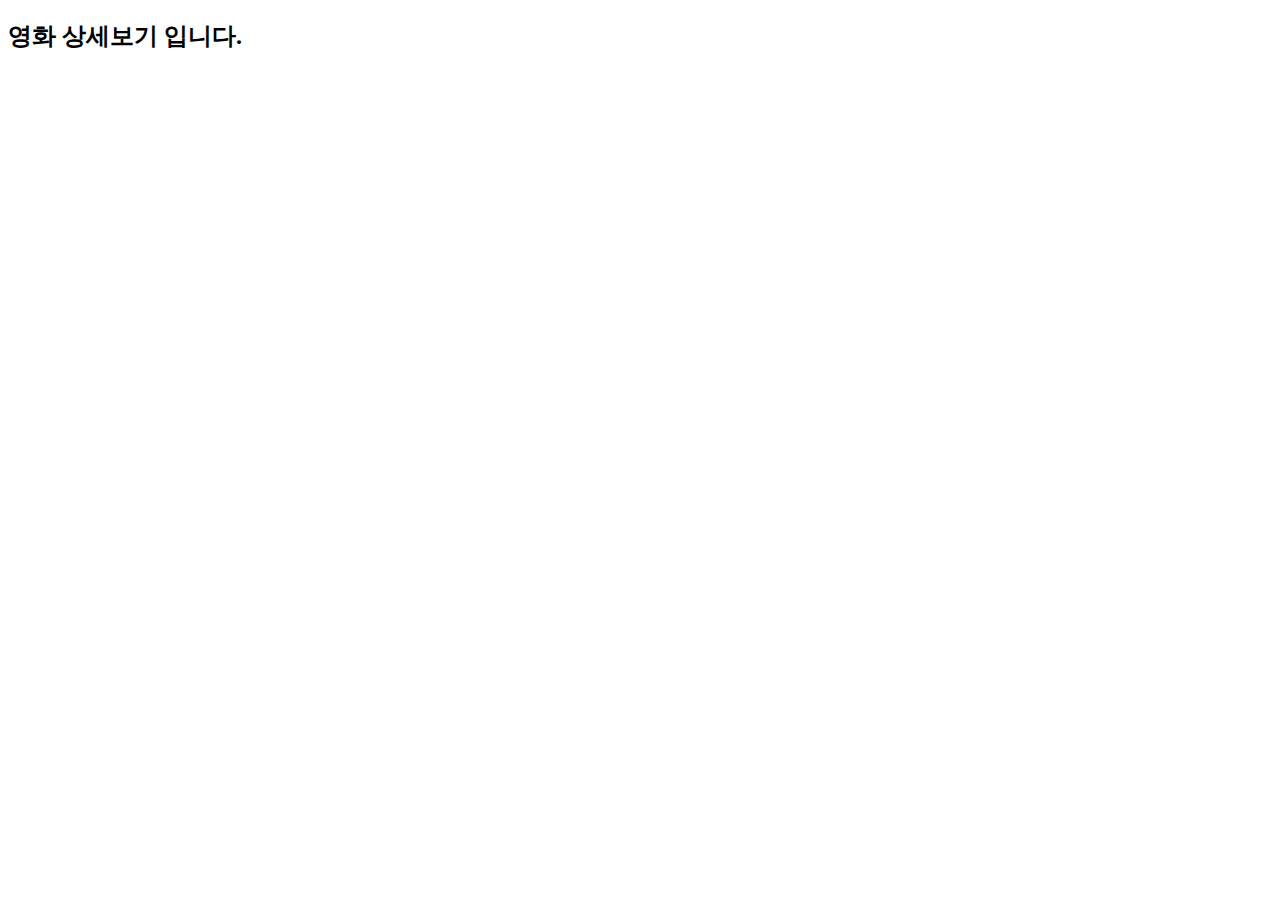
==== detail.html @ 6988b977 "버튼" ====
<!DOCTYPE html>
<html lang="en">
<head>
    <meta charset="UTF-8">
    <meta name="viewport" content="width=device-width, initial-scale=1.0">
    <title>Document</title>
</head>
<body>
    <h2>영화 상세보기 입니다.</h2>
</body>
</html>
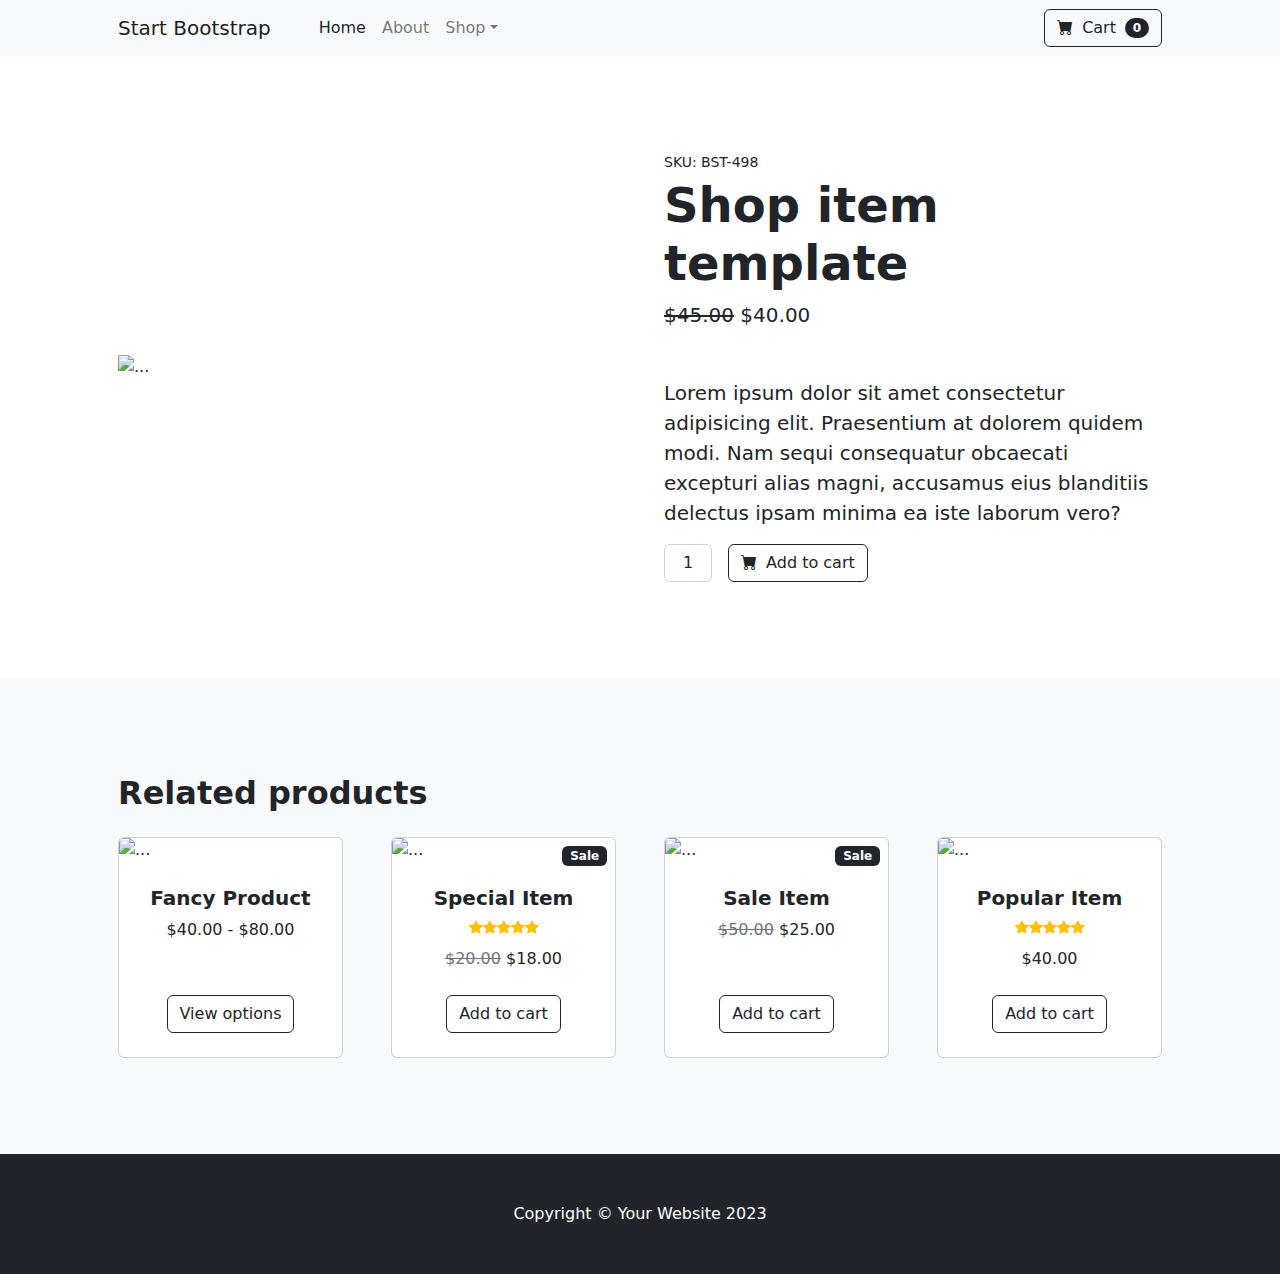
==== commit 011f15c9: "'add_detail'" ====
--- a/detail.html
+++ b/detail.html
@@ -1,11 +1,185 @@
 <!DOCTYPE html>
 <html lang="en">
-<head>
-    <meta charset="UTF-8">
-    <meta name="viewport" content="width=device-width, initial-scale=1.0">
-    <title>Document</title>
-</head>
-<body>
-    <h2>영화 상세보기 입니다.</h2>
-</body>
-</html>+    <head>
+        <meta charset="utf-8" />
+        <meta name="viewport" content="width=device-width, initial-scale=1, shrink-to-fit=no" />
+        <meta name="description" content="" />
+        <meta name="author" content="" />
+        <title>Shop Item - Start Bootstrap Template</title>
+        <!-- Favicon-->
+        <link rel="icon" type="image/x-icon" href="assets/favicon.ico" />
+        <!-- Bootstrap icons-->
+        <link href="https://cdn.jsdelivr.net/npm/bootstrap-icons@1.5.0/font/bootstrap-icons.css" rel="stylesheet" />
+        <!-- Core theme CSS (includes Bootstrap)-->
+        <link href="css/styles_detail.css" rel="stylesheet" />
+    </head>
+    <body>
+        <!-- Navigation-->
+        <nav class="navbar navbar-expand-lg navbar-light bg-light">
+            <div class="container px-4 px-lg-5">
+                <a class="navbar-brand" href="#!">Start Bootstrap</a>
+                <button class="navbar-toggler" type="button" data-bs-toggle="collapse" data-bs-target="#navbarSupportedContent" aria-controls="navbarSupportedContent" aria-expanded="false" aria-label="Toggle navigation"><span class="navbar-toggler-icon"></span></button>
+                <div class="collapse navbar-collapse" id="navbarSupportedContent">
+                    <ul class="navbar-nav me-auto mb-2 mb-lg-0 ms-lg-4">
+                        <li class="nav-item"><a class="nav-link active" aria-current="page" href="#!">Home</a></li>
+                        <li class="nav-item"><a class="nav-link" href="#!">About</a></li>
+                        <li class="nav-item dropdown">
+                            <a class="nav-link dropdown-toggle" id="navbarDropdown" href="#" role="button" data-bs-toggle="dropdown" aria-expanded="false">Shop</a>
+                            <ul class="dropdown-menu" aria-labelledby="navbarDropdown">
+                                <li><a class="dropdown-item" href="#!">All Products</a></li>
+                                <li><hr class="dropdown-divider" /></li>
+                                <li><a class="dropdown-item" href="#!">Popular Items</a></li>
+                                <li><a class="dropdown-item" href="#!">New Arrivals</a></li>
+                            </ul>
+                        </li>
+                    </ul>
+                    <form class="d-flex">
+                        <button class="btn btn-outline-dark" type="submit">
+                            <i class="bi-cart-fill me-1"></i>
+                            Cart
+                            <span class="badge bg-dark text-white ms-1 rounded-pill">0</span>
+                        </button>
+                    </form>
+                </div>
+            </div>
+        </nav>
+        <!-- Product section-->
+        <section class="py-5">
+            <div class="container px-4 px-lg-5 my-5">
+                <div class="row gx-4 gx-lg-5 align-items-center">
+                    <div class="col-md-6"><img class="card-img-top mb-5 mb-md-0" src="https://dummyimage.com/600x700/dee2e6/6c757d.jpg" alt="..." /></div>
+                    <div class="col-md-6">
+                        <div class="small mb-1">SKU: BST-498</div>
+                        <h1 class="display-5 fw-bolder">Shop item template</h1>
+                        <div class="fs-5 mb-5">
+                            <span class="text-decoration-line-through">$45.00</span>
+                            <span>$40.00</span>
+                        </div>
+                        <p class="lead">Lorem ipsum dolor sit amet consectetur adipisicing elit. Praesentium at dolorem quidem modi. Nam sequi consequatur obcaecati excepturi alias magni, accusamus eius blanditiis delectus ipsam minima ea iste laborum vero?</p>
+                        <div class="d-flex">
+                            <input class="form-control text-center me-3" id="inputQuantity" type="num" value="1" style="max-width: 3rem" />
+                            <button class="btn btn-outline-dark flex-shrink-0" type="button">
+                                <i class="bi-cart-fill me-1"></i>
+                                Add to cart
+                            </button>
+                        </div>
+                    </div>
+                </div>
+            </div>
+        </section>
+        <!-- Related items section-->
+        <section class="py-5 bg-light">
+            <div class="container px-4 px-lg-5 mt-5">
+                <h2 class="fw-bolder mb-4">Related products</h2>
+                <div class="row gx-4 gx-lg-5 row-cols-2 row-cols-md-3 row-cols-xl-4 justify-content-center">
+                    <div class="col mb-5">
+                        <div class="card h-100">
+                            <!-- Product image-->
+                            <img class="card-img-top" src="https://dummyimage.com/450x300/dee2e6/6c757d.jpg" alt="..." />
+                            <!-- Product details-->
+                            <div class="card-body p-4">
+                                <div class="text-center">
+                                    <!-- Product name-->
+                                    <h5 class="fw-bolder">Fancy Product</h5>
+                                    <!-- Product price-->
+                                    $40.00 - $80.00
+                                </div>
+                            </div>
+                            <!-- Product actions-->
+                            <div class="card-footer p-4 pt-0 border-top-0 bg-transparent">
+                                <div class="text-center"><a class="btn btn-outline-dark mt-auto" href="#">View options</a></div>
+                            </div>
+                        </div>
+                    </div>
+                    <div class="col mb-5">
+                        <div class="card h-100">
+                            <!-- Sale badge-->
+                            <div class="badge bg-dark text-white position-absolute" style="top: 0.5rem; right: 0.5rem">Sale</div>
+                            <!-- Product image-->
+                            <img class="card-img-top" src="https://dummyimage.com/450x300/dee2e6/6c757d.jpg" alt="..." />
+                            <!-- Product details-->
+                            <div class="card-body p-4">
+                                <div class="text-center">
+                                    <!-- Product name-->
+                                    <h5 class="fw-bolder">Special Item</h5>
+                                    <!-- Product reviews-->
+                                    <div class="d-flex justify-content-center small text-warning mb-2">
+                                        <div class="bi-star-fill"></div>
+                                        <div class="bi-star-fill"></div>
+                                        <div class="bi-star-fill"></div>
+                                        <div class="bi-star-fill"></div>
+                                        <div class="bi-star-fill"></div>
+                                    </div>
+                                    <!-- Product price-->
+                                    <span class="text-muted text-decoration-line-through">$20.00</span>
+                                    $18.00
+                                </div>
+                            </div>
+                            <!-- Product actions-->
+                            <div class="card-footer p-4 pt-0 border-top-0 bg-transparent">
+                                <div class="text-center"><a class="btn btn-outline-dark mt-auto" href="#">Add to cart</a></div>
+                            </div>
+                        </div>
+                    </div>
+                    <div class="col mb-5">
+                        <div class="card h-100">
+                            <!-- Sale badge-->
+                            <div class="badge bg-dark text-white position-absolute" style="top: 0.5rem; right: 0.5rem">Sale</div>
+                            <!-- Product image-->
+                            <img class="card-img-top" src="https://dummyimage.com/450x300/dee2e6/6c757d.jpg" alt="..." />
+                            <!-- Product details-->
+                            <div class="card-body p-4">
+                                <div class="text-center">
+                                    <!-- Product name-->
+                                    <h5 class="fw-bolder">Sale Item</h5>
+                                    <!-- Product price-->
+                                    <span class="text-muted text-decoration-line-through">$50.00</span>
+                                    $25.00
+                                </div>
+                            </div>
+                            <!-- Product actions-->
+                            <div class="card-footer p-4 pt-0 border-top-0 bg-transparent">
+                                <div class="text-center"><a class="btn btn-outline-dark mt-auto" href="#">Add to cart</a></div>
+                            </div>
+                        </div>
+                    </div>
+                    <div class="col mb-5">
+                        <div class="card h-100">
+                            <!-- Product image-->
+                            <img class="card-img-top" src="https://dummyimage.com/450x300/dee2e6/6c757d.jpg" alt="..." />
+                            <!-- Product details-->
+                            <div class="card-body p-4">
+                                <div class="text-center">
+                                    <!-- Product name-->
+                                    <h5 class="fw-bolder">Popular Item</h5>
+                                    <!-- Product reviews-->
+                                    <div class="d-flex justify-content-center small text-warning mb-2">
+                                        <div class="bi-star-fill"></div>
+                                        <div class="bi-star-fill"></div>
+                                        <div class="bi-star-fill"></div>
+                                        <div class="bi-star-fill"></div>
+                                        <div class="bi-star-fill"></div>
+                                    </div>
+                                    <!-- Product price-->
+                                    $40.00
+                                </div>
+                            </div>
+                            <!-- Product actions-->
+                            <div class="card-footer p-4 pt-0 border-top-0 bg-transparent">
+                                <div class="text-center"><a class="btn btn-outline-dark mt-auto" href="#">Add to cart</a></div>
+                            </div>
+                        </div>
+                    </div>
+                </div>
+            </div>
+        </section>
+        <!-- Footer-->
+        <footer class="py-5 bg-dark">
+            <div class="container"><p class="m-0 text-center text-white">Copyright &copy; Your Website 2023</p></div>
+        </footer>
+        <!-- Bootstrap core JS-->
+        <script src="https://cdn.jsdelivr.net/npm/bootstrap@5.2.3/dist/js/bootstrap.bundle.min.js"></script>
+        <!-- Core theme JS-->
+        <script src="js/scripts_detail.js"></script>
+    </body>
+</html>
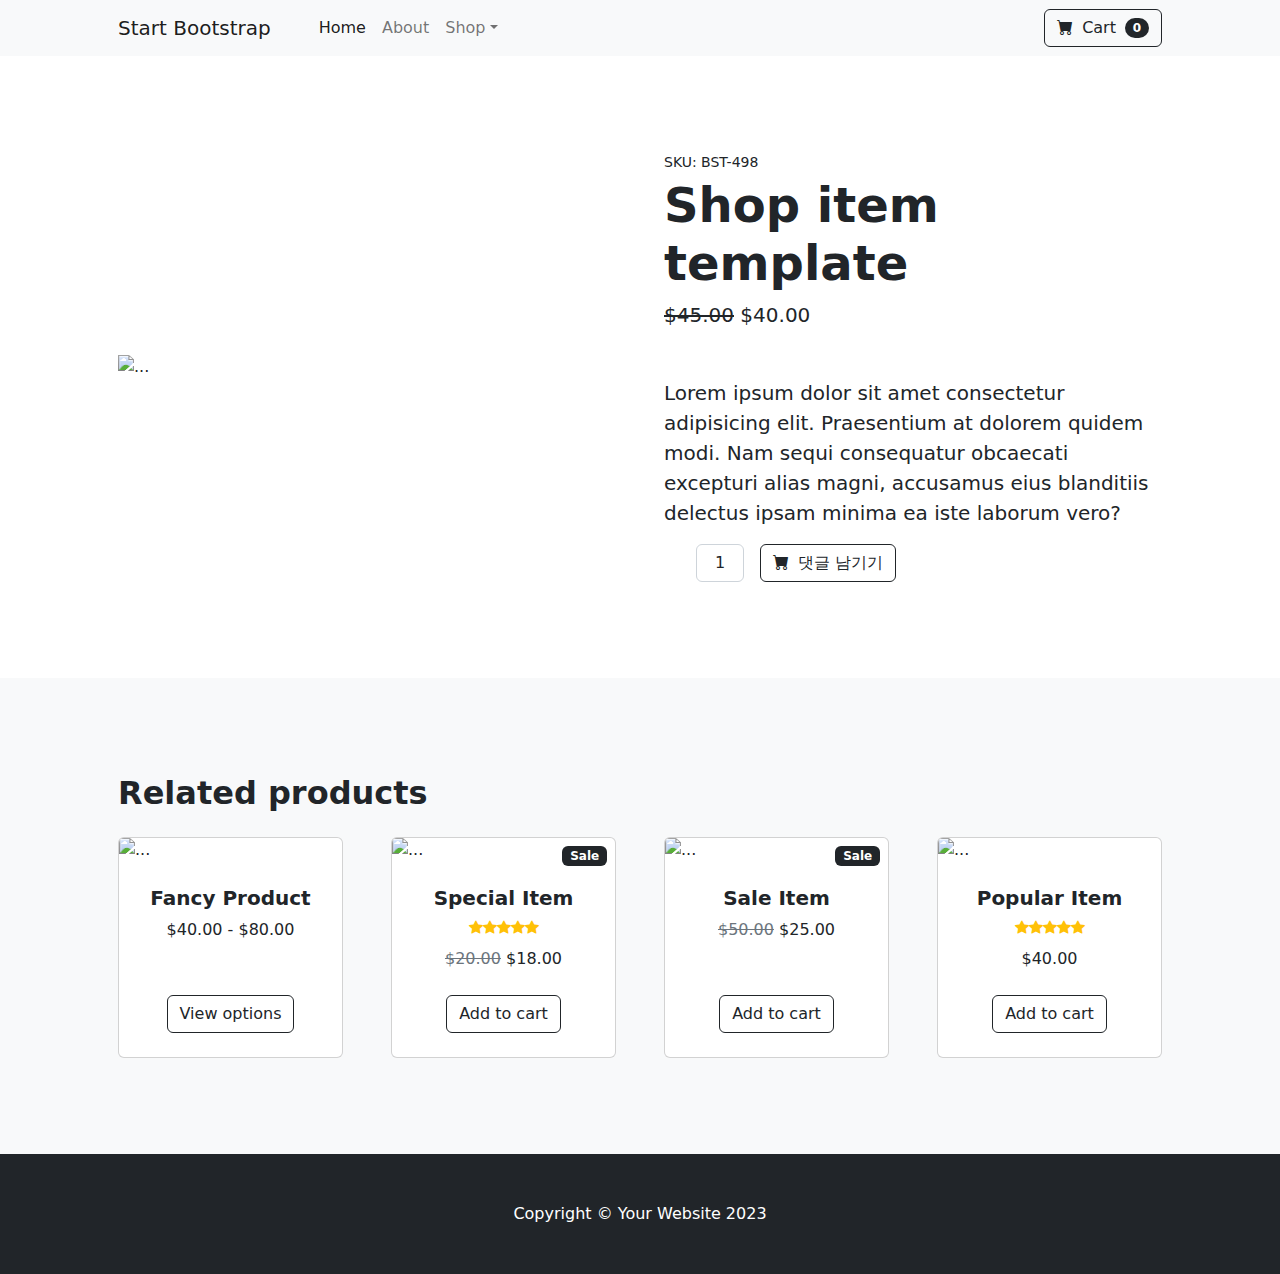
==== commit 8f57844d: "버튼 장바구니 담기 댓글로 바꾸고 버튼 js 추가함" ====
--- a/detail.html
+++ b/detail.html
@@ -12,6 +12,7 @@
         <link href="https://cdn.jsdelivr.net/npm/bootstrap-icons@1.5.0/font/bootstrap-icons.css" rel="stylesheet" />
         <!-- Core theme CSS (includes Bootstrap)-->
         <link href="css/styles_detail.css" rel="stylesheet" />
+        <script src="./js/button.js"></script>
     </head>
     <body>
         <!-- Navigation-->
@@ -57,10 +58,11 @@
                         </div>
                         <p class="lead">Lorem ipsum dolor sit amet consectetur adipisicing elit. Praesentium at dolorem quidem modi. Nam sequi consequatur obcaecati excepturi alias magni, accusamus eius blanditiis delectus ipsam minima ea iste laborum vero?</p>
                         <div class="d-flex">
-                            <input class="form-control text-center me-3" id="inputQuantity" type="num" value="1" style="max-width: 3rem" />
-                            <button class="btn btn-outline-dark flex-shrink-0" type="button">
+                            <ul id="commentList"></ul>
+                            <input class="form-control text-center me-3" id="commentInput" type="num" value="1" style="max-width: 3rem" />
+                            <button id="commentButton" class="btn btn-outline-dark flex-shrink-0" type="button">
                                 <i class="bi-cart-fill me-1"></i>
-                                Add to cart
+                                댓글 남기기 
                             </button>
                         </div>
                     </div>
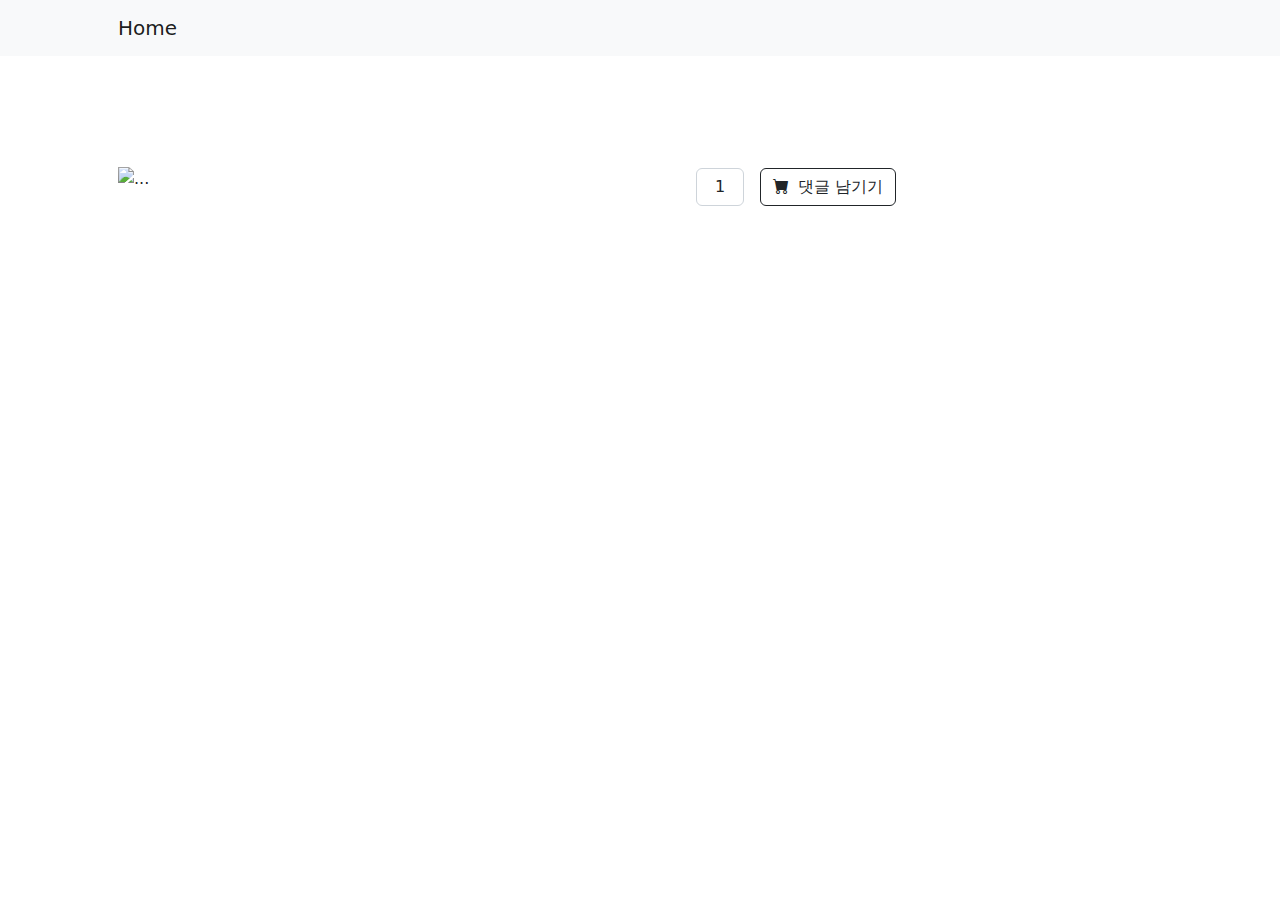
==== commit 59d3b33b: "'done'" ====
--- a/detail.html
+++ b/detail.html
@@ -18,45 +18,16 @@
         <!-- Navigation-->
         <nav class="navbar navbar-expand-lg navbar-light bg-light">
             <div class="container px-4 px-lg-5">
-                <a class="navbar-brand" href="#!">Start Bootstrap</a>
-                <button class="navbar-toggler" type="button" data-bs-toggle="collapse" data-bs-target="#navbarSupportedContent" aria-controls="navbarSupportedContent" aria-expanded="false" aria-label="Toggle navigation"><span class="navbar-toggler-icon"></span></button>
-                <div class="collapse navbar-collapse" id="navbarSupportedContent">
-                    <ul class="navbar-nav me-auto mb-2 mb-lg-0 ms-lg-4">
-                        <li class="nav-item"><a class="nav-link active" aria-current="page" href="#!">Home</a></li>
-                        <li class="nav-item"><a class="nav-link" href="#!">About</a></li>
-                        <li class="nav-item dropdown">
-                            <a class="nav-link dropdown-toggle" id="navbarDropdown" href="#" role="button" data-bs-toggle="dropdown" aria-expanded="false">Shop</a>
-                            <ul class="dropdown-menu" aria-labelledby="navbarDropdown">
-                                <li><a class="dropdown-item" href="#!">All Products</a></li>
-                                <li><hr class="dropdown-divider" /></li>
-                                <li><a class="dropdown-item" href="#!">Popular Items</a></li>
-                                <li><a class="dropdown-item" href="#!">New Arrivals</a></li>
-                            </ul>
-                        </li>
-                    </ul>
-                    <form class="d-flex">
-                        <button class="btn btn-outline-dark" type="submit">
-                            <i class="bi-cart-fill me-1"></i>
-                            Cart
-                            <span class="badge bg-dark text-white ms-1 rounded-pill">0</span>
-                        </button>
-                    </form>
-                </div>
-            </div>
+                <a class="navbar-brand" href="index.html">Home</a>
         </nav>
         <!-- Product section-->
         <section class="py-5">
             <div class="container px-4 px-lg-5 my-5">
                 <div class="row gx-4 gx-lg-5 align-items-center">
-                    <div class="col-md-6"><img class="card-img-top mb-5 mb-md-0" src="https://dummyimage.com/600x700/dee2e6/6c757d.jpg" alt="..." /></div>
+                    <div class="col-md-6"><img id="image" class="card-img-top mb-5 mb-md-0" src="https://dummyimage.com/600x700/dee2e6/6c757d.jpg" alt="..." /></div>
                     <div class="col-md-6">
-                        <div class="small mb-1">SKU: BST-498</div>
-                        <h1 class="display-5 fw-bolder">Shop item template</h1>
-                        <div class="fs-5 mb-5">
-                            <span class="text-decoration-line-through">$45.00</span>
-                            <span>$40.00</span>
-                        </div>
-                        <p class="lead">Lorem ipsum dolor sit amet consectetur adipisicing elit. Praesentium at dolorem quidem modi. Nam sequi consequatur obcaecati excepturi alias magni, accusamus eius blanditiis delectus ipsam minima ea iste laborum vero?</p>
+                        <h1 id='title' class="display-5 fw-bolder">제목</h1>
+                        <p id="intro" class="lead">인트로</p>
                         <div class="d-flex">
                             <ul id="commentList"></ul>
                             <input class="form-control text-center me-3" id="commentInput" type="num" value="1" style="max-width: 3rem" />
@@ -69,119 +40,34 @@
                 </div>
             </div>
         </section>
-        <!-- Related items section-->
-        <section class="py-5 bg-light">
-            <div class="container px-4 px-lg-5 mt-5">
-                <h2 class="fw-bolder mb-4">Related products</h2>
-                <div class="row gx-4 gx-lg-5 row-cols-2 row-cols-md-3 row-cols-xl-4 justify-content-center">
-                    <div class="col mb-5">
-                        <div class="card h-100">
-                            <!-- Product image-->
-                            <img class="card-img-top" src="https://dummyimage.com/450x300/dee2e6/6c757d.jpg" alt="..." />
-                            <!-- Product details-->
-                            <div class="card-body p-4">
-                                <div class="text-center">
-                                    <!-- Product name-->
-                                    <h5 class="fw-bolder">Fancy Product</h5>
-                                    <!-- Product price-->
-                                    $40.00 - $80.00
-                                </div>
-                            </div>
-                            <!-- Product actions-->
-                            <div class="card-footer p-4 pt-0 border-top-0 bg-transparent">
-                                <div class="text-center"><a class="btn btn-outline-dark mt-auto" href="#">View options</a></div>
-                            </div>
-                        </div>
-                    </div>
-                    <div class="col mb-5">
-                        <div class="card h-100">
-                            <!-- Sale badge-->
-                            <div class="badge bg-dark text-white position-absolute" style="top: 0.5rem; right: 0.5rem">Sale</div>
-                            <!-- Product image-->
-                            <img class="card-img-top" src="https://dummyimage.com/450x300/dee2e6/6c757d.jpg" alt="..." />
-                            <!-- Product details-->
-                            <div class="card-body p-4">
-                                <div class="text-center">
-                                    <!-- Product name-->
-                                    <h5 class="fw-bolder">Special Item</h5>
-                                    <!-- Product reviews-->
-                                    <div class="d-flex justify-content-center small text-warning mb-2">
-                                        <div class="bi-star-fill"></div>
-                                        <div class="bi-star-fill"></div>
-                                        <div class="bi-star-fill"></div>
-                                        <div class="bi-star-fill"></div>
-                                        <div class="bi-star-fill"></div>
-                                    </div>
-                                    <!-- Product price-->
-                                    <span class="text-muted text-decoration-line-through">$20.00</span>
-                                    $18.00
-                                </div>
-                            </div>
-                            <!-- Product actions-->
-                            <div class="card-footer p-4 pt-0 border-top-0 bg-transparent">
-                                <div class="text-center"><a class="btn btn-outline-dark mt-auto" href="#">Add to cart</a></div>
-                            </div>
-                        </div>
-                    </div>
-                    <div class="col mb-5">
-                        <div class="card h-100">
-                            <!-- Sale badge-->
-                            <div class="badge bg-dark text-white position-absolute" style="top: 0.5rem; right: 0.5rem">Sale</div>
-                            <!-- Product image-->
-                            <img class="card-img-top" src="https://dummyimage.com/450x300/dee2e6/6c757d.jpg" alt="..." />
-                            <!-- Product details-->
-                            <div class="card-body p-4">
-                                <div class="text-center">
-                                    <!-- Product name-->
-                                    <h5 class="fw-bolder">Sale Item</h5>
-                                    <!-- Product price-->
-                                    <span class="text-muted text-decoration-line-through">$50.00</span>
-                                    $25.00
-                                </div>
-                            </div>
-                            <!-- Product actions-->
-                            <div class="card-footer p-4 pt-0 border-top-0 bg-transparent">
-                                <div class="text-center"><a class="btn btn-outline-dark mt-auto" href="#">Add to cart</a></div>
-                            </div>
-                        </div>
-                    </div>
-                    <div class="col mb-5">
-                        <div class="card h-100">
-                            <!-- Product image-->
-                            <img class="card-img-top" src="https://dummyimage.com/450x300/dee2e6/6c757d.jpg" alt="..." />
-                            <!-- Product details-->
-                            <div class="card-body p-4">
-                                <div class="text-center">
-                                    <!-- Product name-->
-                                    <h5 class="fw-bolder">Popular Item</h5>
-                                    <!-- Product reviews-->
-                                    <div class="d-flex justify-content-center small text-warning mb-2">
-                                        <div class="bi-star-fill"></div>
-                                        <div class="bi-star-fill"></div>
-                                        <div class="bi-star-fill"></div>
-                                        <div class="bi-star-fill"></div>
-                                        <div class="bi-star-fill"></div>
-                                    </div>
-                                    <!-- Product price-->
-                                    $40.00
-                                </div>
-                            </div>
-                            <!-- Product actions-->
-                            <div class="card-footer p-4 pt-0 border-top-0 bg-transparent">
-                                <div class="text-center"><a class="btn btn-outline-dark mt-auto" href="#">Add to cart</a></div>
-                            </div>
-                        </div>
-                    </div>
-                </div>
-            </div>
-        </section>
-        <!-- Footer-->
-        <footer class="py-5 bg-dark">
-            <div class="container"><p class="m-0 text-center text-white">Copyright &copy; Your Website 2023</p></div>
-        </footer>
         <!-- Bootstrap core JS-->
         <script src="https://cdn.jsdelivr.net/npm/bootstrap@5.2.3/dist/js/bootstrap.bundle.min.js"></script>
         <!-- Core theme JS-->
         <script src="js/scripts_detail.js"></script>
+        <script>
+            window.onload = () => {
+                //URL가져와서 동적으로 적용시킨다.
+                //URL을 가져온다.
+                //URL에서 개별 값들을 가져온다
+                var queryString = window.location.search;
+                let params = new URLSearchParams(queryString);
+
+                // "title" 매개변수의 값을 가져옵니다.
+                let title = params.get("title");
+                let intro = params.get("intro");
+                let image = params.get("image");
+                
+
+                const imageElement = document.querySelector('#image');
+                const introElement = document.querySelector('#intro');
+                const titleElement = document.querySelector('#title');
+
+                imageElement.setAttribute('src', image);
+                introElement.textContent = intro;
+                titleElement.textContent = title;
+            }
+
+
+        </script>
     </body>
 </html>
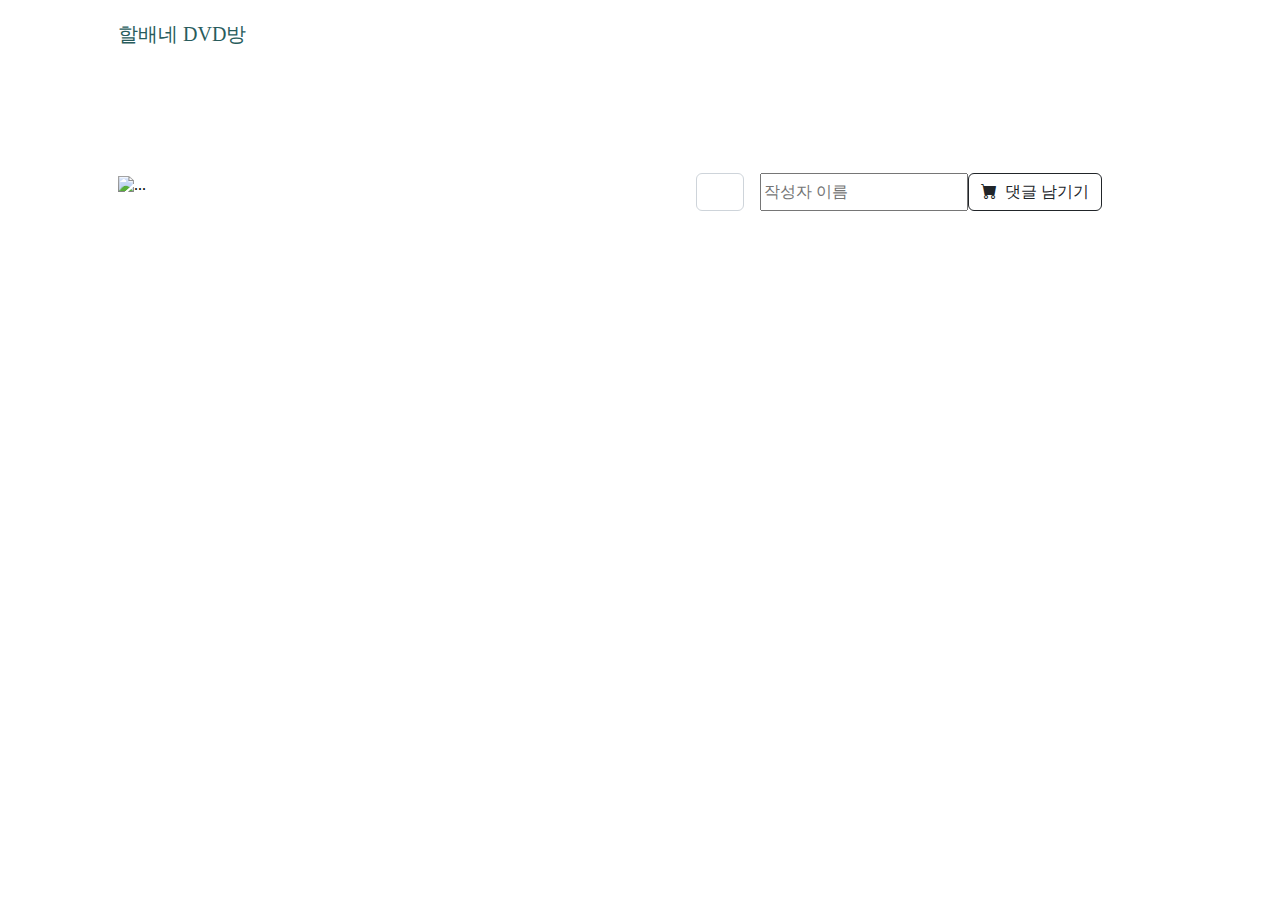
==== commit 72d485c5: "댓글기능 수정" ====
--- a/detail.html
+++ b/detail.html
@@ -5,7 +5,8 @@
         <meta name="viewport" content="width=device-width, initial-scale=1, shrink-to-fit=no" />
         <meta name="description" content="" />
         <meta name="author" content="" />
-        <title>Shop Item - Start Bootstrap Template</title>
+        <link rel="shortcut icon" type="image/x-icon" href="https://github.com/dahey075/iptime/blob/main/img/%EA%B3%B5%EC%9C%A0%EA%B8%B0%20%EC%95%84%EC%9D%B4%EC%BD%98.png?raw=true">
+        <title>iptime</title>
         <!-- Favicon-->
         <link rel="icon" type="image/x-icon" href="assets/favicon.ico" />
         <!-- Bootstrap icons-->
@@ -18,7 +19,7 @@
         <!-- Navigation-->
         <nav class="navbar navbar-expand-lg navbar-light bg-light">
             <div class="container px-4 px-lg-5">
-                <a class="navbar-brand" href="index.html">Home</a>
+            <a class="navbar-brand" href="index.html">할배네 DVD방</a>
         </nav>
         <!-- Product section-->
         <section class="py-5">
@@ -30,7 +31,8 @@
                         <p id="intro" class="lead">인트로</p>
                         <div class="d-flex">
                             <ul id="commentList"></ul>
-                            <input class="form-control text-center me-3" id="commentInput" type="num" value="1" style="max-width: 3rem" />
+                            <input class="form-control text-center me-3" id="commentInput" type="num" value="" style="max-width: 3rem" />
+                            <input type="text" id="authorInput" placeholder="작성자 이름">
                             <button id="commentButton" class="btn btn-outline-dark flex-shrink-0" type="button">
                                 <i class="bi-cart-fill me-1"></i>
                                 댓글 남기기 
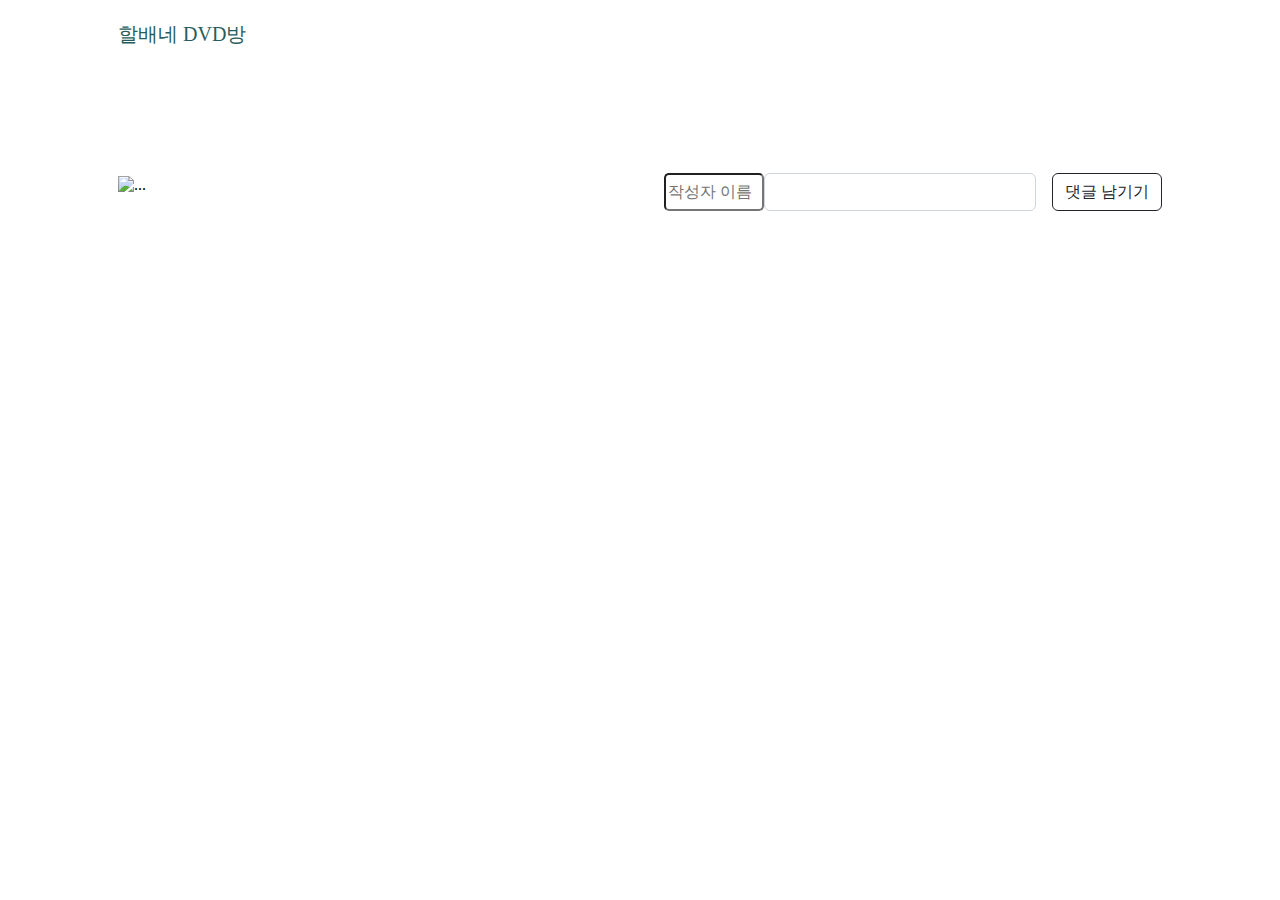
==== commit 42ab4af0: "작성자 추가" ====
--- a/detail.html
+++ b/detail.html
@@ -29,12 +29,12 @@
                     <div class="col-md-6">
                         <h1 id='title' class="display-5 fw-bolder">제목</h1>
                         <p id="intro" class="lead">인트로</p>
+                    <div><ul id="commentList"></ul></div>
                         <div class="d-flex">
-                            <ul id="commentList"></ul>
-                            <input class="form-control text-center me-3" id="commentInput" type="num" value="" style="max-width: 3rem" />
-                            <input type="text" id="authorInput" placeholder="작성자 이름">
+                            <input type="text" id="authorInput" class="name1"  placeholder="작성자 이름" style="max-width: 100px;">
+                            <input class="form-control text-center me-3" id="commentInput" type="num" value="" style="max-width: 500px;" />
+                            
                             <button id="commentButton" class="btn btn-outline-dark flex-shrink-0" type="button">
-                                <i class="bi-cart-fill me-1"></i>
                                 댓글 남기기 
                             </button>
                         </div>
